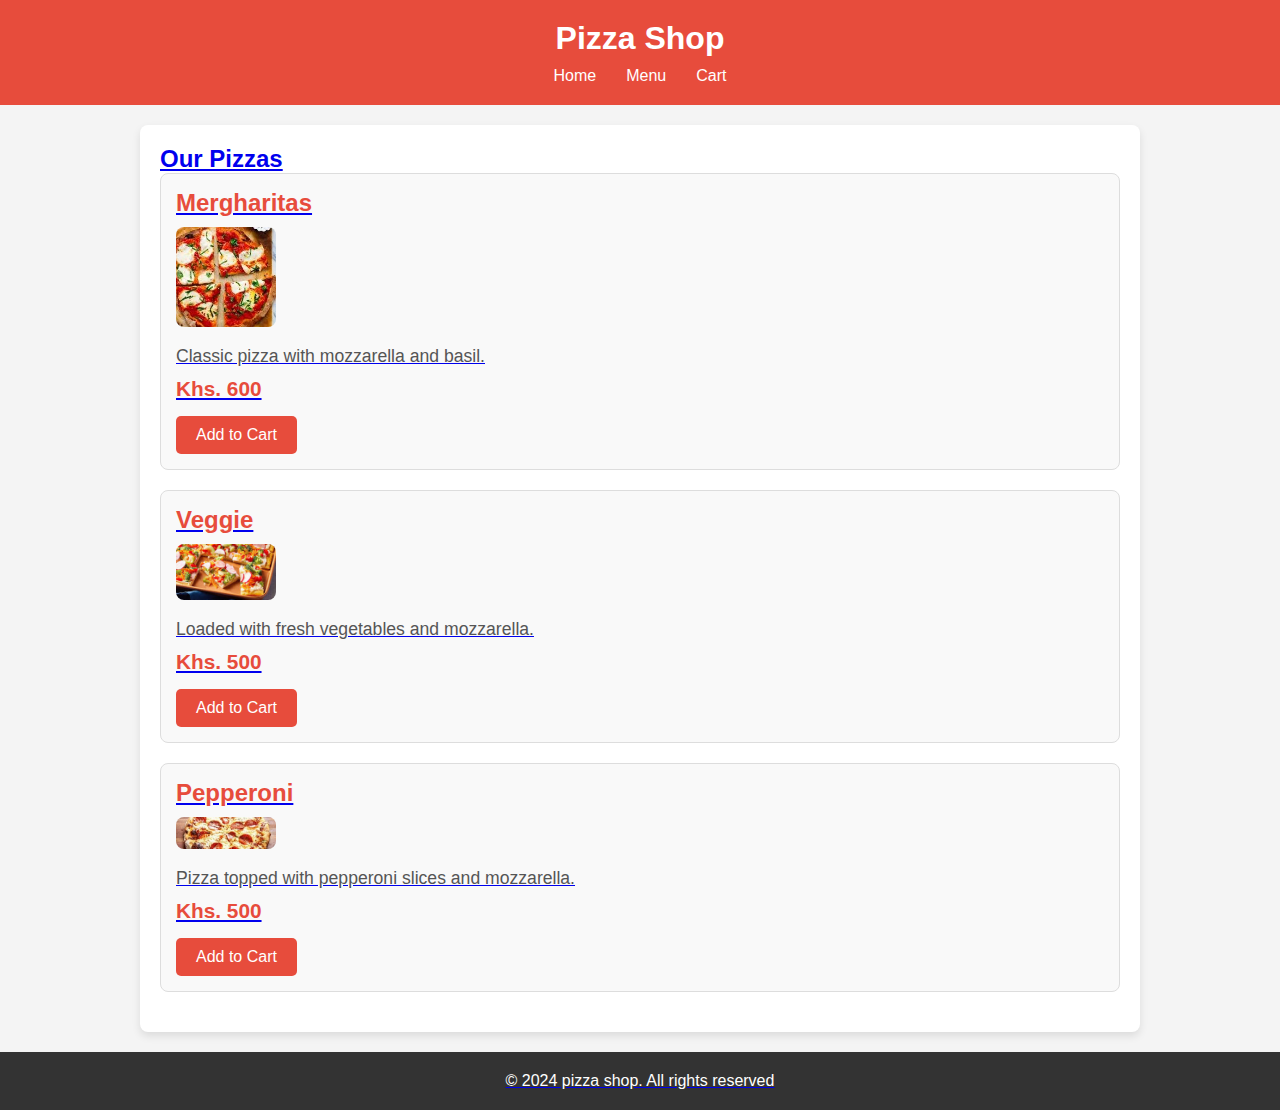
==== index.html @ e26a2c37 "First commit" ====
<!DOCTYPE html>
<html lang="en">
<head>
    <meta charset="UTF-8">
    <meta name="viewport" content="width=device-width, initial-scale=1.0">
    <title>Pizza Shop</title>
    <link rel="stylesheet" href="style.css">
</head>
<body>
    <header>
        <div class="logo">
            <h1>Pizza Shop</h1>

        </div>

        <nav>
            <ul>
                <li><a href="#">Home</li>
                    <li><a href="#">Menu</li>
                        <li><a href="#">Cart</li>
            </ul>
        </nav>
    </header>

    <main>
        <section class="Menu">
            <h2>Our Pizzas</h2>
            <div class="pizza-item">
                <h3>Mergharitas</h3>
                <img src="images/pizza-mergharitta.jpg" alt="Veggie Pizza">
                <p class="description">Classic pizza with mozzarella and basil.</p>
                <p class="price">Khs. 600</p>
                <button class="Add-to-Cart" data-pizza="Mergharita" data-price="Ksh. 600">Add to Cart</button>
            </div>
            <div class="pizza-item">
                <h3>Veggie</h3>
                <img src="images/pizza-veggie.jpg" alt="Veggie Pizza">
                <p class="description">Loaded with fresh vegetables and mozzarella.</p>
                <p class="price">Khs. 500</p>
                <button class="Add-to-Cart" data-pizza="Veggie" data-price="Ksh. 600">Add to Cart</button>
            </div>
            <div class="pizza-item">
                <h3>Pepperoni</h3>
                <img src="images/pizza-pepperoni.jpg" alt="Pepperoni Pizza">
                <p class="description">Pizza topped with pepperoni slices and mozzarella.</p>
                <p class="price">Khs. 500</p>
                <button class="Add-to-Cart" data-pizza="pepperoni" data-price="Ksh. 800">Add to Cart</button>
            </div>


        </section>
    </main>
    <footer>
        <p>&copy; 2024 pizza shop. All rights reserved</p>
    </footer>
<script src="script.js"></script>    
</body>
</html>
---- style.css ----
/*basic reset*/
*{
    margin: 0;
    padding: 0;
    box-sizing: border-box;
}

/*body and global style*/
body{
    font-family: Arial, sans-serif;
    background-color: #f4f4f4;
}


/*header style*/
header{
    background-color: #e74c3c;
    color: white;
    padding: 20px;
    text-align: center;
}

/*logo style*/
header .logo h1{
    font-size: 2em;
    margin-bottom: 10px; 
}

/*Navigation Styling*/
nav ul{
    list-style: none;
    display: flex;
    justify-content: center;
}
nav ul li{
    margin: 0 15px;
}

nav ul li a {
    color: white;
    text-decoration: none;
    font-size: 1,2em;
}

nav ul li a:hover{
    text-decoration: underline;
}

/*Main content styling*/
main{
    padding: 20px;
    max-width: 1000px;
    margin: 20px auto;
    background-color: #fff;
    box-shadow: 0px 4px 8px rgba(0, 0, 0, 0.1);
    border-radius: 8px;
}

/*Pizza item container styling*/
.pizza-item{
    background-color:  #f9f9f9;
    border: 1px solid #ddd;
    padding: 15px;
    margin-bottom: 20px;
    border-radius: 8px;
    box-shadow: 8px 2px 5px rgba(0, o, 0, 0.1);
}

/* Pizza Name Styling */
.pizza-item h3{
    font-size: 1.5em;
    color: #e74c3c;
    margin-bottom: 10px;
}

/*Pizza item styling*/
.pizza-item img{
    width: 100px;
    max-width: 250;
    height: auto;
    border-radius: 8px;
    margin-bottom: 15px;
}

/*Pizza item Descrpition*/
.pizza-item .description{
    font-size: 1.1em;
    color: #555;
    margin-bottom: 10px;
}

/* Pizza Price Styling */
.pizza-item .price{
    font-size: 1.3em;
    color: #e74c3c;
    font-weight: bold;
    margin-bottom: 15px;
}

/* Add to Cart Button Styling */
.pizza-item .Add-to-Cart{
    background-color: #e74c3c;
    color: white;
    border: none;
    padding: 10px 20px;
    font-size: 1em;
    border-radius: 5px;
    cursor: pointer;
}

.pizza-item .Add-to-Cart:hover{
    background-color: #c0392b;
}

/*foooter style*/
footer{
    background-color: #333;
    color: white;
    text-align: center;
    padding: 20px;
    font-size: 1em;
}

footer p{
    margin: 0;
}
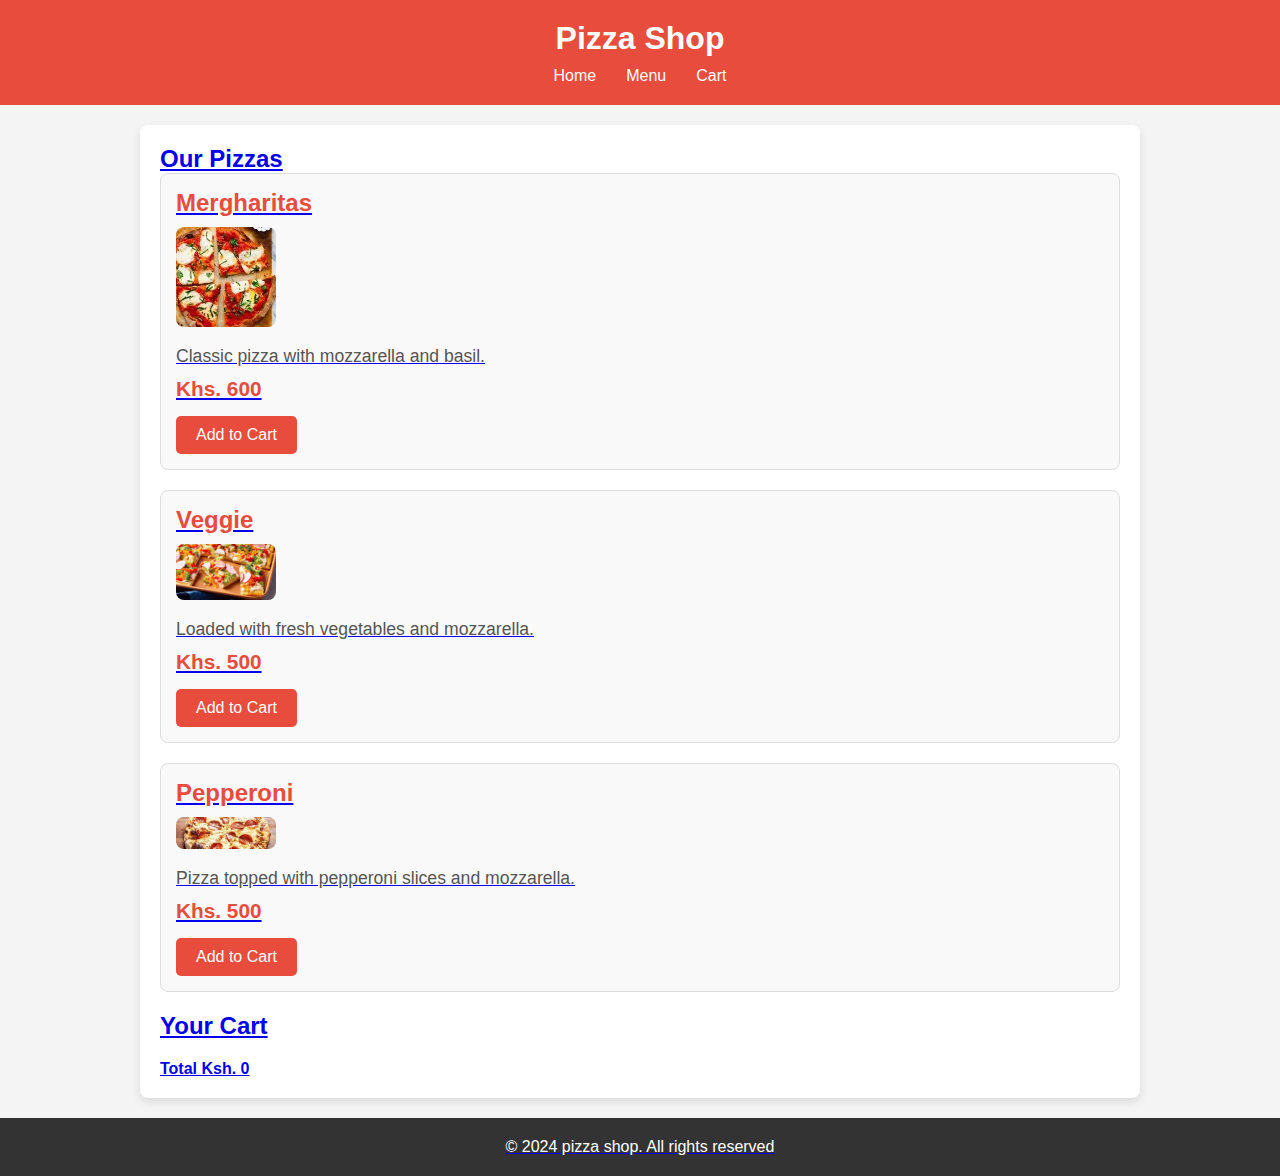
==== commit 4991e984: "Updated cart class to div" ====
--- a/index.html
+++ b/index.html
@@ -49,6 +49,12 @@
 
 
         </section>
+        <div id="cart">
+            <h2>Your Cart</h2>
+            <ul id="cart-items"></ul>
+            <p id="total-price">Total Ksh. 0</p>
+        </div>
+        </section>
     </main>
     <footer>
         <p>&copy; 2024 pizza shop. All rights reserved</p>
--- a/style.css
+++ b/style.css
@@ -123,4 +123,34 @@
 
 footer p{
     margin: 0;
+}
+
+/*cart*/
+.cart{
+    background-color: #f9f9f9;
+    padding: 20px;
+    margin-top: 30px;
+    border-top: 2px solid #ddd;
+    border-radius: 5PX;
+
+}
+
+.cart h2{
+    font-size: 1.5rem;
+    margin-bottom: 10px;
+
+}
+#cart-items {
+    list-style: none;
+    padding: 0;
+}
+
+#cart-items li{
+    padding: 10px;
+    border-bottom: 1px solid #ccc;
+}
+
+#total-price {
+    font-weight: bold;
+    margin-top: 20px;
 }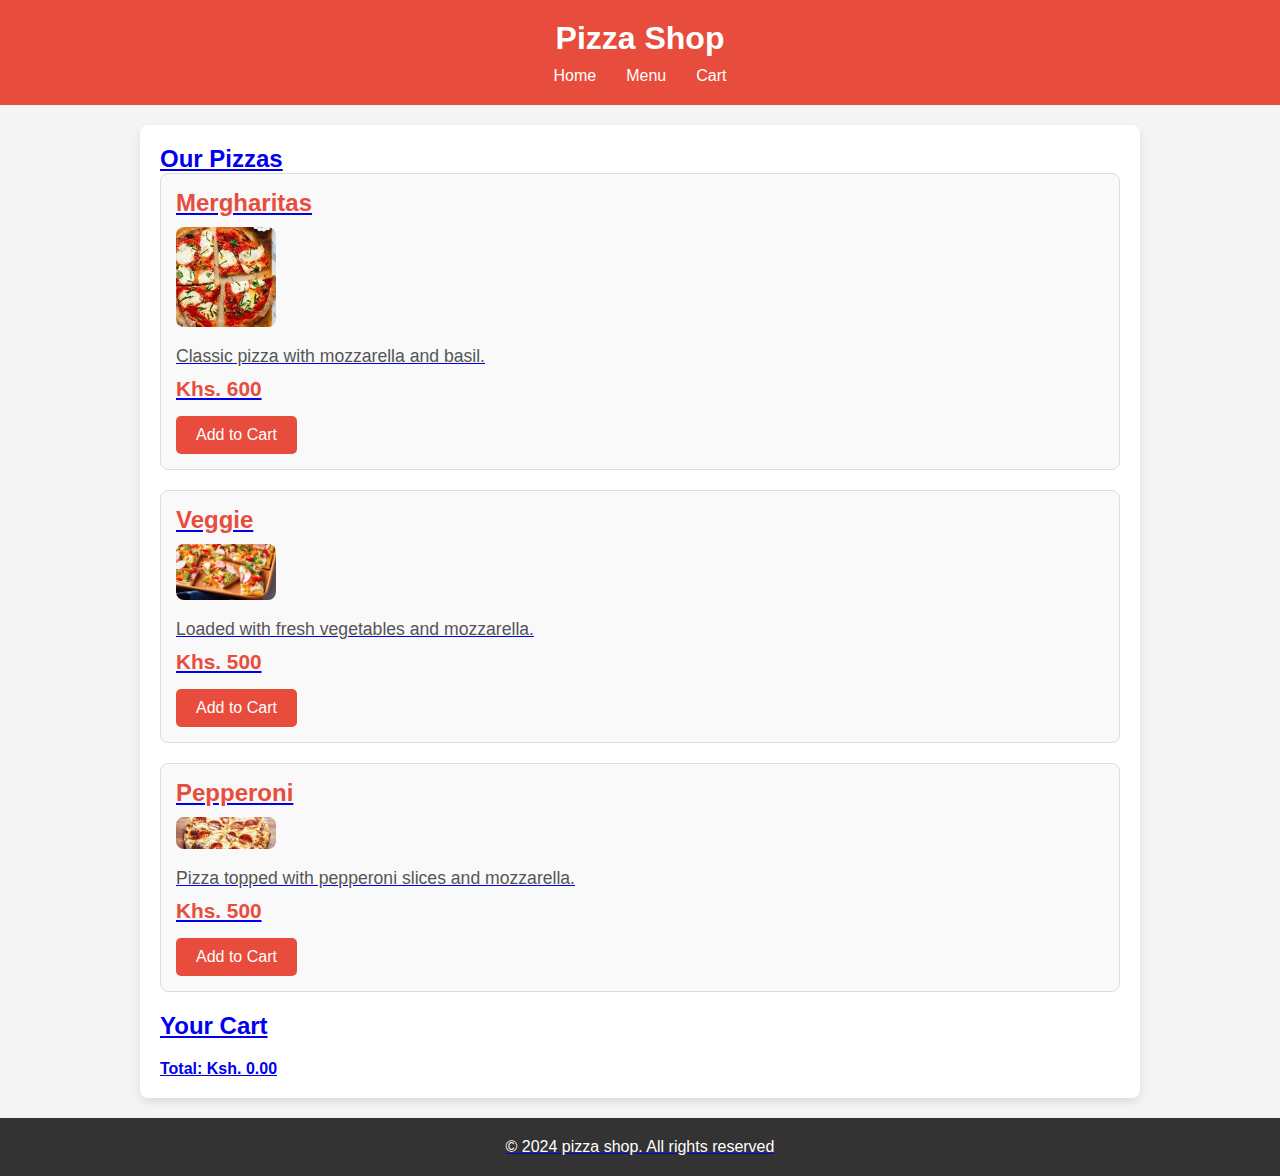
==== commit 891bda71: "Updated to include a functional remove button introduced cart.html" ====
--- a/index.html
+++ b/index.html
@@ -7,6 +7,8 @@
     <link rel="stylesheet" href="style.css">
 </head>
 <body>
+    <div id="notification" class="notification"></div>
+
     <header>
         <div class="logo">
             <h1>Pizza Shop</h1>
@@ -17,7 +19,7 @@
             <ul>
                 <li><a href="#">Home</li>
                     <li><a href="#">Menu</li>
-                        <li><a href="#">Cart</li>
+                        <li><a href="cart.html">Cart</li>
             </ul>
         </nav>
     </header>
@@ -30,35 +32,38 @@
                 <img src="images/pizza-mergharitta.jpg" alt="Veggie Pizza">
                 <p class="description">Classic pizza with mozzarella and basil.</p>
                 <p class="price">Khs. 600</p>
-                <button class="Add-to-Cart" data-pizza="Mergharita" data-price="Ksh. 600">Add to Cart</button>
+                <button class="add-to-cart" data-pizza="Margherita" data-price="600">Add to Cart</button>
             </div>
             <div class="pizza-item">
                 <h3>Veggie</h3>
                 <img src="images/pizza-veggie.jpg" alt="Veggie Pizza">
                 <p class="description">Loaded with fresh vegetables and mozzarella.</p>
                 <p class="price">Khs. 500</p>
-                <button class="Add-to-Cart" data-pizza="Veggie" data-price="Ksh. 600">Add to Cart</button>
+                <button class="add-to-cart" data-pizza="Veggie" data-price="500">Add to Cart</button>
             </div>
             <div class="pizza-item">
                 <h3>Pepperoni</h3>
                 <img src="images/pizza-pepperoni.jpg" alt="Pepperoni Pizza">
                 <p class="description">Pizza topped with pepperoni slices and mozzarella.</p>
                 <p class="price">Khs. 500</p>
-                <button class="Add-to-Cart" data-pizza="pepperoni" data-price="Ksh. 800">Add to Cart</button>
+                <button class="add-to-cart" data-pizza="Pepperoni" data-price="800">Add to Cart</button>
             </div>
 
 
         </section>
-        <div id="cart">
+        <section id="cart">
             <h2>Your Cart</h2>
-            <ul id="cart-items"></ul>
-            <p id="total-price">Total Ksh. 0</p>
+            <div id="cart-items"></div>
+            <div id="total-price">Total: Ksh. 0.00</div>
+            <div id="notification" class="notification"></div>
+
         </div>
         </section>
     </main>
     <footer>
         <p>&copy; 2024 pizza shop. All rights reserved</p>
     </footer>
-<script src="script.js"></script>    
+<script src="script.js"></script>  
+<script src="cart.js"></script>  
 </body>
 </html>--- a/style.css
+++ b/style.css
@@ -98,7 +98,7 @@
 }
 
 /* Add to Cart Button Styling */
-.pizza-item .Add-to-Cart{
+.pizza-item .add-to-cart{
     background-color: #e74c3c;
     color: white;
     border: none;
@@ -108,7 +108,7 @@
     cursor: pointer;
 }
 
-.pizza-item .Add-to-Cart:hover{
+.pizza-item .add-to-cart:hover{
     background-color: #c0392b;
 }
 
@@ -153,4 +153,26 @@
 #total-price {
     font-weight: bold;
     margin-top: 20px;
+}
+
+/*notification Styling*/
+.notification{
+    position: fixed;
+    top: 20px;
+    right: 20px;
+    background-color: #28a745;
+    color: #fff;
+    padding: 15px 20px;
+    border-radius: 5px;
+    box-shadow: 0 2px 10px rgba(0, 0, 0, 0.2);
+    visibility: hidden;
+    opacity: 0;
+    transition: visibility 0s, opacity 0.3s ease; /* Smooth fade effect */
+    z-index: 1000;
+    font-weight: bold;
+}
+
+.notification.show{
+    visibility: visible;
+    opacity: 1;
 }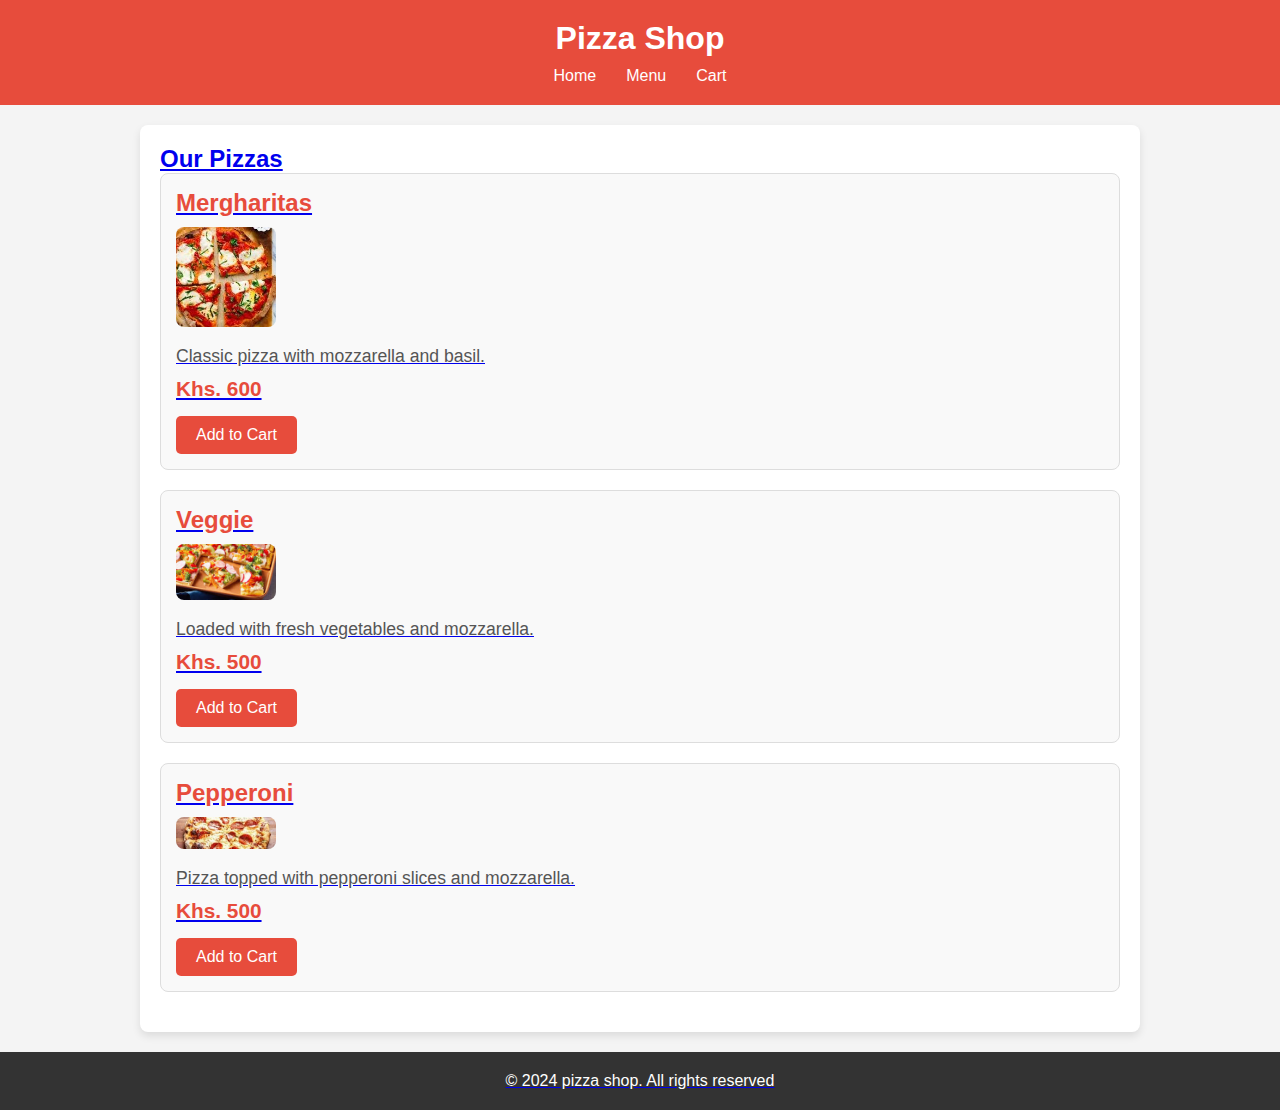
==== commit c4363fed: "Included updates to remove items from the cart in local storage const cartItems = JSON.parse(localSt" ====
--- a/index.html
+++ b/index.html
@@ -19,7 +19,7 @@
             <ul>
                 <li><a href="#">Home</li>
                     <li><a href="#">Menu</li>
-                        <li><a href="cart.html">Cart</li>
+                        <li><a href="cart.html" class="cart-menu">Cart</li>
             </ul>
         </nav>
     </header>
@@ -52,10 +52,7 @@
 
         </section>
         <section id="cart">
-            <h2>Your Cart</h2>
-            <div id="cart-items"></div>
-            <div id="total-price">Total: Ksh. 0.00</div>
-            <div id="notification" class="notification"></div>
+        <div id="notification" class="notification"></div>
 
         </div>
         </section>
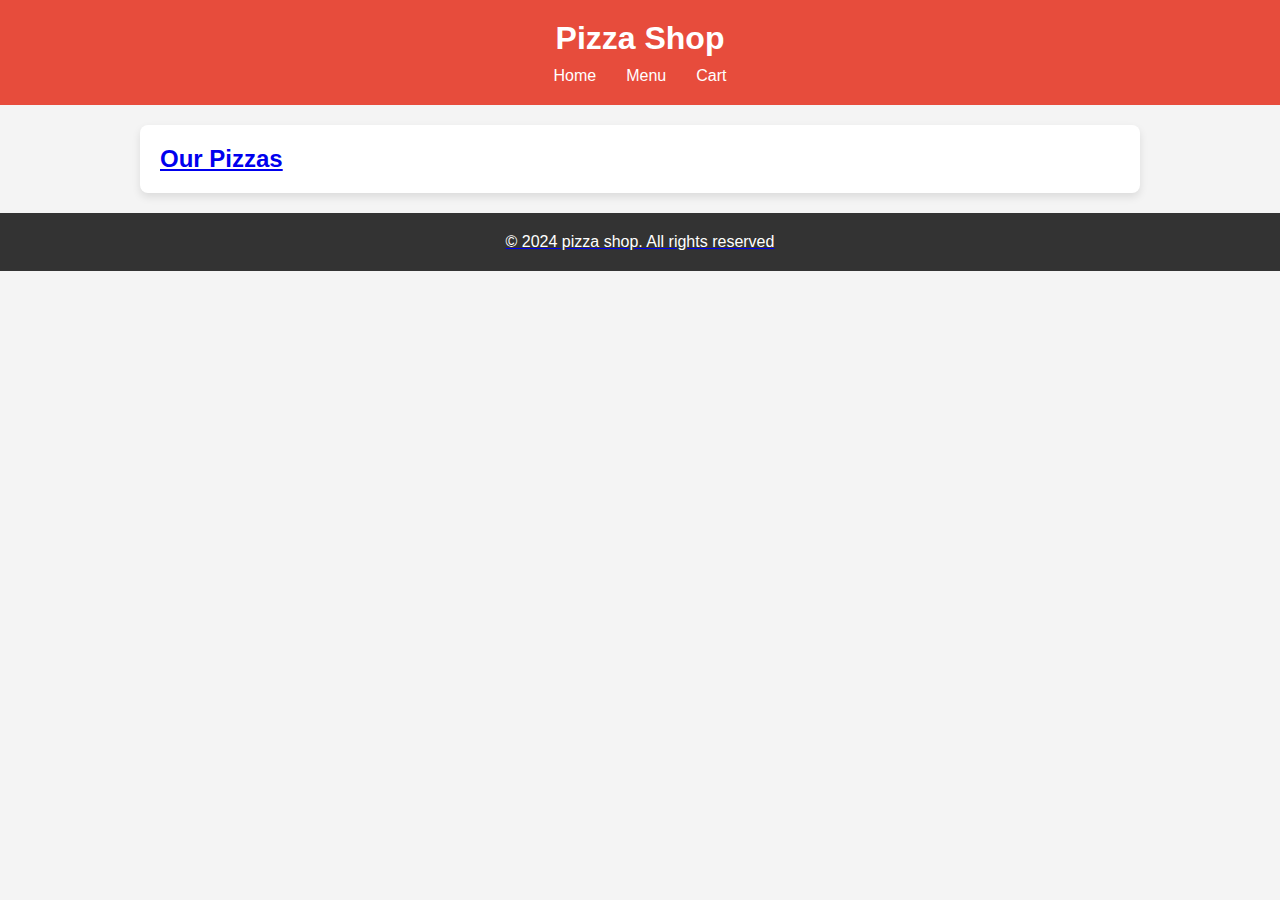
==== commit 6bb42cdf: "included pizas.js to handle piza upload via mangodb modified index.html to handle pizza displays dyn" ====
--- a/index.html
+++ b/index.html
@@ -6,15 +6,16 @@
     <title>Pizza Shop</title>
     <link rel="stylesheet" href="style.css">
 </head>
+<div id="notification" class="notification"></div>
+
 <body>
     <div id="notification" class="notification"></div>
 
     <header>
         <div class="logo">
             <h1>Pizza Shop</h1>
-
         </div>
-
+        <button class="nav-toggle">&#9776;</button>
         <nav>
             <ul>
                 <li><a href="#">Home</li>
@@ -27,28 +28,9 @@
     <main>
         <section class="Menu">
             <h2>Our Pizzas</h2>
-            <div class="pizza-item">
-                <h3>Mergharitas</h3>
-                <img src="images/pizza-mergharitta.jpg" alt="Veggie Pizza">
-                <p class="description">Classic pizza with mozzarella and basil.</p>
-                <p class="price">Khs. 600</p>
-                <button class="add-to-cart" data-pizza="Margherita" data-price="600">Add to Cart</button>
+            <div class="pizza-container" id="pizza-container">
+
             </div>
-            <div class="pizza-item">
-                <h3>Veggie</h3>
-                <img src="images/pizza-veggie.jpg" alt="Veggie Pizza">
-                <p class="description">Loaded with fresh vegetables and mozzarella.</p>
-                <p class="price">Khs. 500</p>
-                <button class="add-to-cart" data-pizza="Veggie" data-price="500">Add to Cart</button>
-            </div>
-            <div class="pizza-item">
-                <h3>Pepperoni</h3>
-                <img src="images/pizza-pepperoni.jpg" alt="Pepperoni Pizza">
-                <p class="description">Pizza topped with pepperoni slices and mozzarella.</p>
-                <p class="price">Khs. 500</p>
-                <button class="add-to-cart" data-pizza="Pepperoni" data-price="800">Add to Cart</button>
-            </div>
-
 
         </section>
         <section id="cart">
@@ -60,7 +42,7 @@
     <footer>
         <p>&copy; 2024 pizza shop. All rights reserved</p>
     </footer>
-<script src="script.js"></script>  
+<script src="pizzas.js"></script>  
 <script src="cart.js"></script>  
 </body>
 </html>--- a/style.css
+++ b/style.css
@@ -141,18 +141,81 @@
 
 }
 #cart-items {
-    list-style: none;
-    padding: 0;
-}
-
-#cart-items li{
-    padding: 10px;
-    border-bottom: 1px solid #ccc;
-}
-
+    background-color: #fff;
+    padding: 15px;
+    margin-bottom: 15px;
+    border: 1px solid #ddd;
+    border-radius: 8px;
+    border-bottom: 1px solid #ddd;
+    box-shadow: 0  2px 5px rgba(0, 0, 0, 0.1);
+    display: flex;
+    align-items: center;
+    gap: 20px;
+  
+}
+
+.cart-item-image {
+    width: 60px;
+    height: 60px;
+    object-fit: cover;
+    margin-right: 20px;
+    border-radius: 8px;
+    border: 1px solid #ccc;
+}
+
+.cart-item-details {
+    flex-grow: 1;
+}
+
+.cart-item-name  {
+    font-size: 1.2rem;
+    font-weight: bold;
+    color: #333;
+    margin-bottom: 5px;
+}
+
+.cart-item-price {
+    font-size: 1.2em;
+    color: #e74c3c;
+    font-weight: bold;
+    margin-bottom: 5px;
+}
+
+/* Style for the total price section */
 #total-price {
-    font-weight: bold;
+    font-size: 1.5em;
+    font-weight: bold;
+    color: #e74c3c;
     margin-top: 20px;
+    text-align: right;
+}
+
+/* padding and background color to make the total stand out */
+.cart-total-container {
+    display: flex;
+    justify-content: space-between;
+    margin-top: 20px;
+    padding: 10px 15px;
+    background-color: #f1f1f1;
+    border-radius: 8px;
+    box-shadow: 0 2px 4px rgba(0, 0, 0, 0.1);
+}
+
+
+/* Remove button styling */
+.remove-btn {
+    background-color: #e74c3c;
+    color: white;
+    padding: 8px 12px;
+    font-size: 0.9em;
+    border: none;
+    border-radius: 5px;
+    cursor: pointer;
+    transition: background-color 0.3s ease;
+}
+
+.remove-btn:hover {
+    background-color: #c0392b;
 }
 
 /*notification Styling*/
@@ -175,4 +238,70 @@
 .notification.show{
     visibility: visible;
     opacity: 1;
-}+}
+
+/*Humberger menu icon*/
+.nav-toggle {
+    display: none;
+    font-size: 1.5em;
+    background: none;
+    border: none;
+    color: white;
+    cursor: pointer;
+    position: absolute;
+    top: 20px;
+    right: 20px;
+}
+
+/*Responsive navigation menu*/
+@media (max-width: 768px) {
+    nav ul {
+        display: none; /*hide the menu on smaller screens*/
+        flex-direction: column;
+        background-color: #e74c3c;
+        position: absolute;
+        top: 60px;
+        right: 0;
+        width: 100%;
+        padding: 20px 0;
+    }
+
+    nav ul.active {
+        display: flex;
+    }
+
+    nav ul li {
+        text-align: center;
+        margin: 10px 0;
+    }
+
+    .nav-toggle{
+        display: block; /* Show the hamburger button on smaller screens */
+    }
+}
+
+/*default nav styling for desktop*/
+nav ul {
+    display: flex;
+}
+
+/*Hide nav menu on smaller screens by default*/
+@media(max-width: 768px) {
+    nav ul {
+        display: none;
+        flex-direction: column;
+        background-color: #e74c3c;
+        position: absolute;
+        top: 60px;
+        left: 0;
+        width: 100%;
+        padding: 20px;
+    }
+
+    nav ul.active {
+        display: flex;
+    }
+    .nav-toggle{
+        display: block;
+    }
+}
